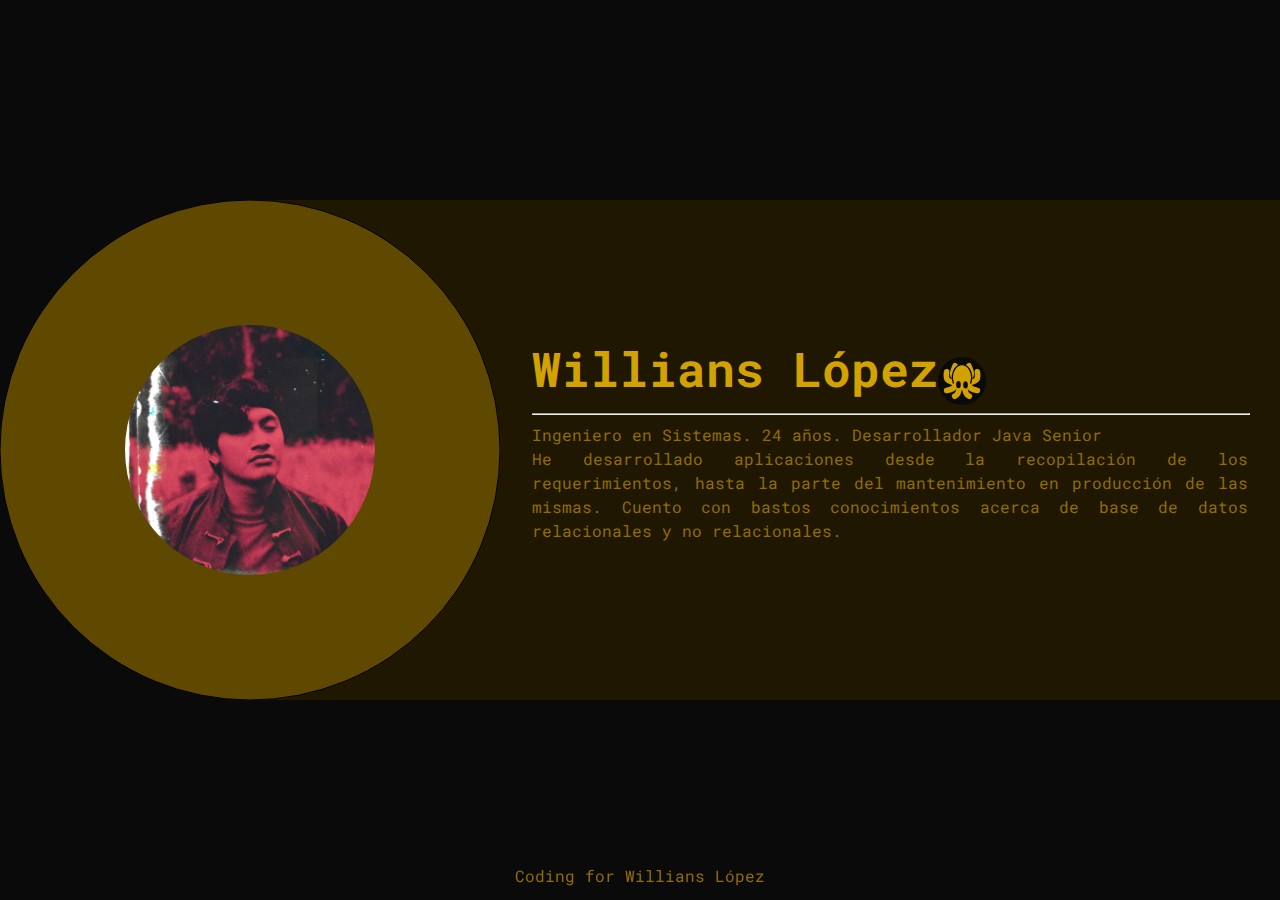
==== home.html @ 1505e7a5 "Inicializado el portafolio" ====
<!DOCTYPE html>
<html lang="en">

<head>
    <meta charset="UTF-8">
    <meta name="viewport" content="width=device-width, initial-scale=1.0">
    <title>Willians López</title>
    <link rel="preconnect" href="https://fonts.googleapis.com">
    <link rel="preconnect" href="https://fonts.gstatic.com" crossorigin>
    <link
        href="https://fonts.googleapis.com/css2?family=Roboto+Mono:ital,wght@0,100;0,200;0,300;0,400;0,500;0,600;0,700;1,100;1,200;1,300;1,400;1,500;1,600;1,700&display=swap"
        rel="stylesheet">
    <link rel="stylesheet" href="styles.css">
    <link rel="icon" type="image/svg" href="logo.svg" />
</head>

<body>
    <div id="background">
        <div class="container" id="skill-box">
            <canvas id="canvas" width="500" height="500"></canvas>
            <div class="container" id="information">
                <h1>Willians López<img src="logo.svg" alt="logo"></h1>
                <hr>
                Ingeniero en Sistemas. 24 años. Desarrollador Java Senior<br>
                He desarrollado aplicaciones desde la recopilación de los requerimientos, hasta la parte del
                mantenimiento en producción de las mismas. Cuento con bastos conocimientos acerca de base de datos
                relacionales y no relacionales.
            </div>
        </div>
    </div>
    <footer style="display: flex;position: fixed;z-index: 100;">Coding for Willians López</footer>
    <script src="scripts.js"></script>
</body>

</html>
---- styles.css ----
html, body, div, span, applet, object, iframe,
h1, h2, h3, h4, h5, h6, p, blockquote, pre,
a, abbr, acronym, address, big, cite, code,
del, dfn, em, img, ins, kbd, q, s, samp,
small, strike, strong, sub, sup, tt, var,
b, u, i, center,
dl, dt, dd, ol, ul, li,
fieldset, form, label, legend,
table, caption, tbody, tfoot, thead, tr, th, td,
article, aside, canvas, details, embed, 
figure, figcaption, footer, header, hgroup, 
menu, nav, output, ruby, section, summary,
time, mark, audio, video {
	margin: 0;
	padding: 0;
	border: 0;
	font-size: 100%;
	font: inherit;
	vertical-align: baseline;
}
/* HTML5 display-role reset for older browsers */
article, aside, details, figcaption, figure, 
footer, header, hgroup, menu, nav, section {
	display: block;
}
body {
	line-height: 1;
}
ol, ul {
	list-style: none;
}
blockquote, q {
	quotes: none;
}
blockquote:before, blockquote:after,
q:before, q:after {
	content: '';
	content: none;
}
table {
	border-collapse: collapse;
    border-spacing: 0;
}
/*end reset css*/
:root {
    --main-bg-color: #0E0B00;
    --main-cn-color: #1F1700;
    --main-tl-color: #D2A203;
    --main-tx-color: #926D00;
    --secondary-tx-color: #5F4800;
}

*{
    color: var(--main-tx-color);
}

#background{
    background-color: #0A0A0A;
    display: flex;
    flex-direction: column;
    position: fixed;
    width: 100%;
    height: 100%;
    justify-content: center;
}

.container{
    display: flex;
    border-radius: 2em;
    align-items: center;
}

body{
    display: flex;
    flex-direction: column;
    align-content: center;
    align-items: center;
}

footer{
    display: flex;
    flex-direction: column;
    justify-content: center;
    text-align: center;
    bottom: 1em;
}

h1{
    color: var(--main-tl-color);
    font-size: 3em;
    font-weight: bold;
}

hr{
    width: 100%;
}

h1 img {
    width: 1em;
    height: 1em;
    float: right;
}

*{
    font-family: 'Roboto Mono', monospace !important;
}

#information{
    background-color: var(--main-cn-color);
    flex-direction: column;
    border-radius: 0;
    width: 100%;
    height: 100%;
    justify-content: center;
    align-items: baseline;
    padding-left: 2em;
    padding-right: 2em;
    font-weight: normal;
    text-align: justify;
    font-size: 1em;
    line-height: 1.5rem;
}
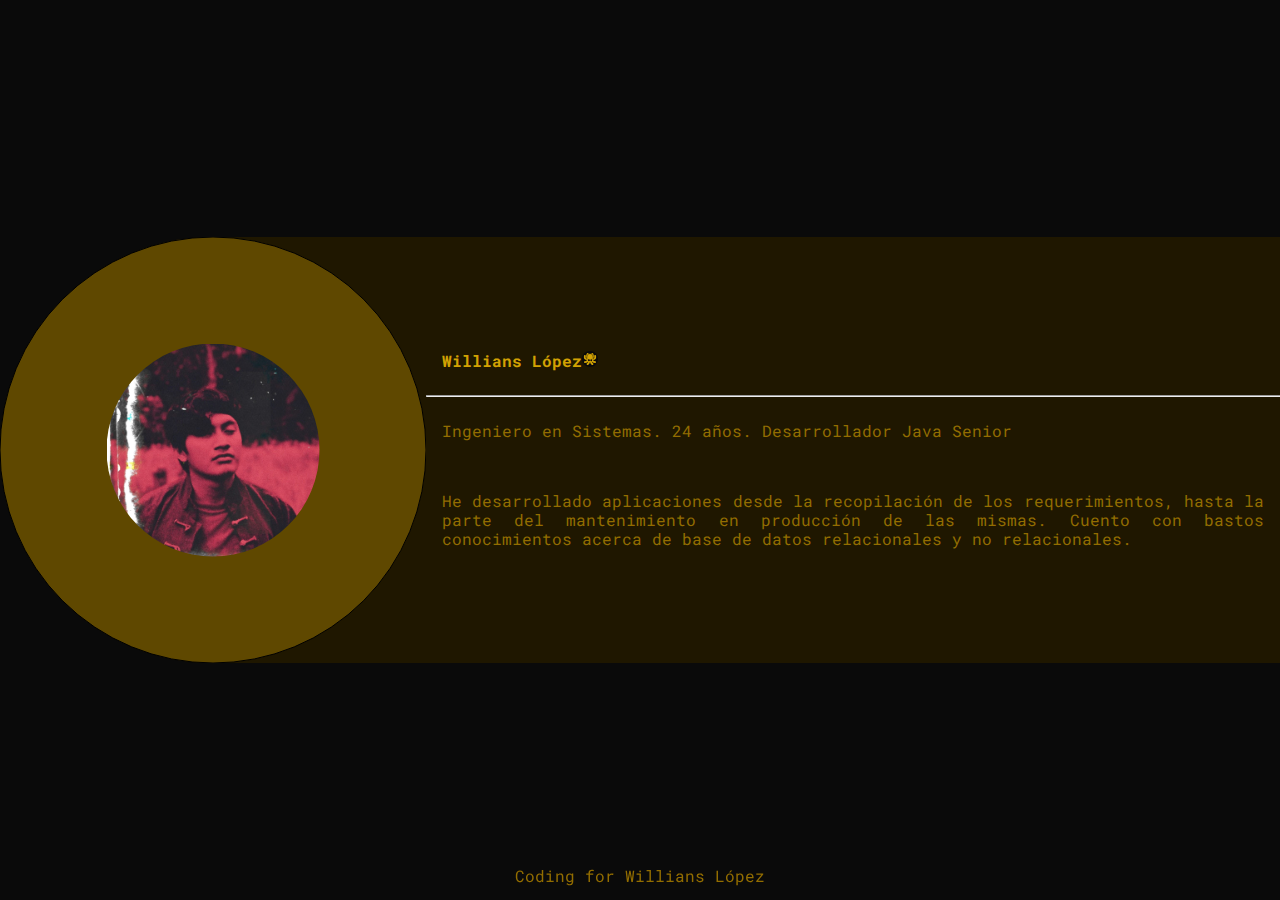
==== commit 0d7f5d9d: "modificando posicionamiento de los elementos" ====
--- a/home.html
+++ b/home.html
@@ -17,14 +17,16 @@
 <body>
     <div id="background">
         <div class="container" id="skill-box">
-            <canvas id="canvas" width="500" height="500"></canvas>
+            <canvas id="canvas"></canvas>
             <div class="container" id="information">
                 <h1>Willians López<img src="logo.svg" alt="logo"></h1>
                 <hr>
-                Ingeniero en Sistemas. 24 años. Desarrollador Java Senior<br>
-                He desarrollado aplicaciones desde la recopilación de los requerimientos, hasta la parte del
-                mantenimiento en producción de las mismas. Cuento con bastos conocimientos acerca de base de datos
-                relacionales y no relacionales.
+                <span>Ingeniero en Sistemas. 24 años. Desarrollador Java Senior</span>
+                <br>
+                <span>He desarrollado aplicaciones desde la recopilación de los requerimientos, hasta la parte del
+                    mantenimiento en producción de las mismas. Cuento con bastos conocimientos acerca de base de datos
+                    relacionales y no relacionales.</span>
+                
             </div>
         </div>
     </div>
--- a/styles.css
+++ b/styles.css
@@ -87,7 +87,6 @@
 
 h1{
     color: var(--main-tl-color);
-    font-size: 3em;
     font-weight: bold;
 }
 
@@ -113,10 +112,25 @@
     height: 100%;
     justify-content: center;
     align-items: baseline;
-    padding-left: 2em;
-    padding-right: 2em;
     font-weight: normal;
     text-align: justify;
-    font-size: 1em;
-    line-height: 1.5rem;
-}+    line-height: 1.2rem;
+}
+
+span, h1 {
+    padding: 1em;
+}
+
+#skill-box{
+    flex-direction: row;
+}
+
+@media screen and (max-width: 800px) {
+    #skill-box{
+        flex-direction: column;
+    }
+    #information{
+        width: 75%;
+        padding-bottom: 5em;
+    }
+  }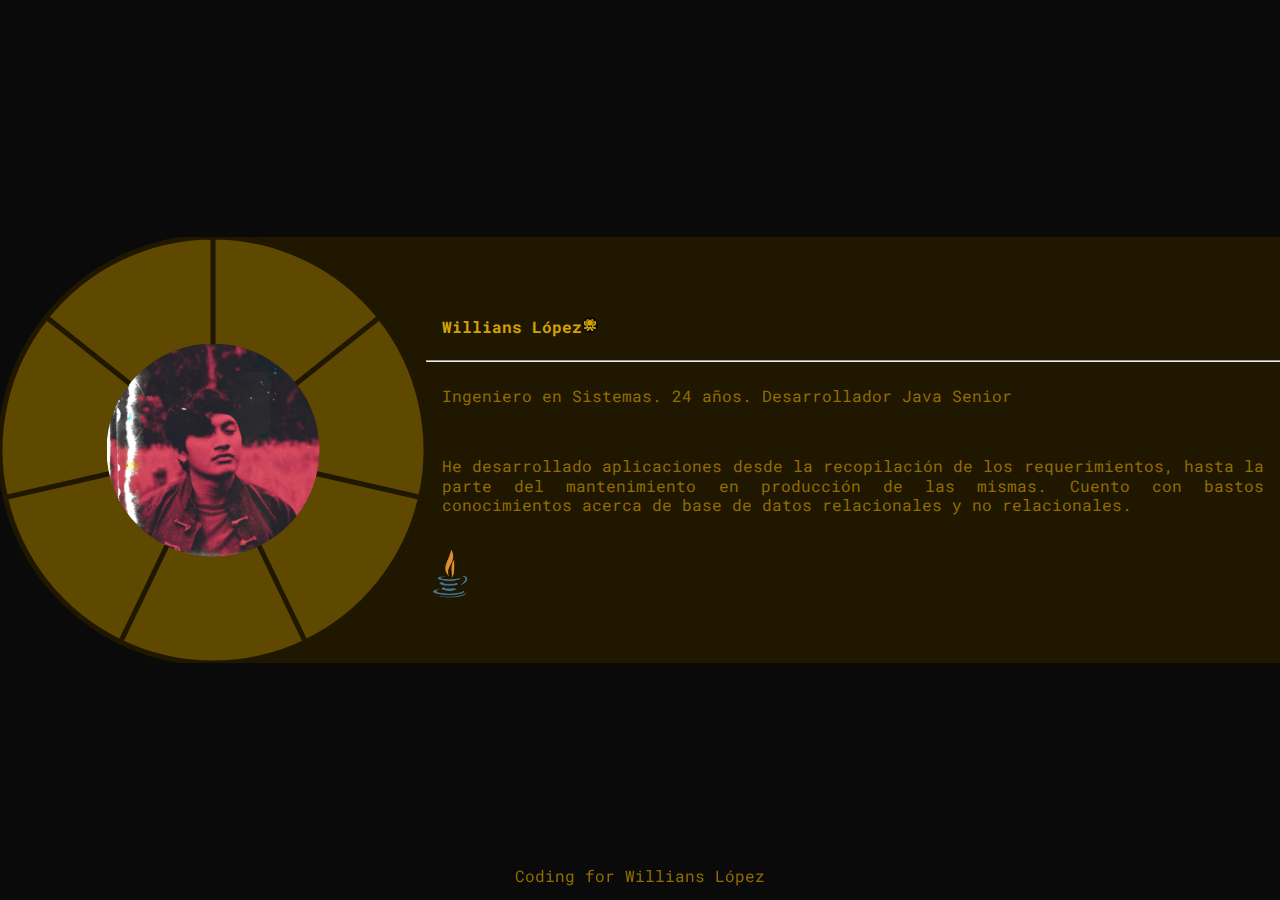
==== commit e04e0e0a: "Mejoras visuales" ====
--- a/home.html
+++ b/home.html
@@ -4,34 +4,33 @@
 <head>
     <meta charset="UTF-8">
     <meta name="viewport" content="width=device-width, initial-scale=1.0">
-    <title>Willians López</title>
+    <title>Portfolio</title>
     <link rel="preconnect" href="https://fonts.googleapis.com">
     <link rel="preconnect" href="https://fonts.gstatic.com" crossorigin>
     <link
         href="https://fonts.googleapis.com/css2?family=Roboto+Mono:ital,wght@0,100;0,200;0,300;0,400;0,500;0,600;0,700;1,100;1,200;1,300;1,400;1,500;1,600;1,700&display=swap"
         rel="stylesheet">
-    <link rel="stylesheet" href="styles.css">
-    <link rel="icon" type="image/svg" href="logo.svg" />
+    <link rel="stylesheet" href="public/css/styles.css">
+    <link rel="icon" type="image/svg" href="public/img/logo.svg" />
 </head>
-
 <body>
     <div id="background">
         <div class="container" id="skill-box">
             <canvas id="canvas"></canvas>
             <div class="container" id="information">
-                <h1>Willians López<img src="logo.svg" alt="logo"></h1>
+                <h1>Willians López<img src="public/img/logo.svg" alt="logo"></h1>
                 <hr>
                 <span>Ingeniero en Sistemas. 24 años. Desarrollador Java Senior</span>
                 <br>
                 <span>He desarrollado aplicaciones desde la recopilación de los requerimientos, hasta la parte del
                     mantenimiento en producción de las mismas. Cuento con bastos conocimientos acerca de base de datos
                     relacionales y no relacionales.</span>
-                
+                    <br>
+                <img src="public/img/java.gif" alt="gif de java" width="50px">
             </div>
         </div>
     </div>
     <footer style="display: flex;position: fixed;z-index: 100;">Coding for Willians López</footer>
-    <script src="scripts.js"></script>
+    <script src="public/js/scripts.js"></script>
 </body>
-
 </html>--- a/public/css/styles.css
+++ b/public/css/styles.css
@@ -0,0 +1,261 @@
+html,
+body,
+div,
+span,
+applet,
+object,
+iframe,
+h1,
+h2,
+h3,
+h4,
+h5,
+h6,
+p,
+blockquote,
+pre,
+a,
+abbr,
+acronym,
+address,
+big,
+cite,
+code,
+del,
+dfn,
+em,
+img,
+ins,
+kbd,
+q,
+s,
+samp,
+small,
+strike,
+strong,
+sub,
+sup,
+tt,
+var,
+b,
+u,
+i,
+center,
+dl,
+dt,
+dd,
+ol,
+ul,
+li,
+fieldset,
+form,
+label,
+legend,
+table,
+caption,
+tbody,
+tfoot,
+thead,
+tr,
+th,
+td,
+article,
+aside,
+canvas,
+details,
+embed,
+figure,
+figcaption,
+footer,
+header,
+hgroup,
+menu,
+nav,
+output,
+ruby,
+section,
+summary,
+time,
+mark,
+audio,
+video {
+    margin: 0;
+    padding: 0;
+    border: 0;
+    font-size: 100%;
+    font: inherit;
+    vertical-align: baseline;
+}
+
+/* HTML5 display-role reset for older browsers */
+article,
+aside,
+details,
+figcaption,
+figure,
+footer,
+header,
+hgroup,
+menu,
+nav,
+section {
+    display: block;
+}
+
+body {
+    line-height: 1;
+}
+
+ol,
+ul {
+    list-style: none;
+}
+
+blockquote,
+q {
+    quotes: none;
+}
+
+blockquote:before,
+blockquote:after,
+q:before,
+q:after {
+    content: '';
+    content: none;
+}
+
+table {
+    border-collapse: collapse;
+    border-spacing: 0;
+}
+
+/*end reset css*/
+:root {
+    --main-bg-color: #0E0B00;
+    --main-cn-color: #1F1700;
+    --main-tl-color: #D2A203;
+    --main-tx-color: #926D00;
+    --secondary-tx-color: #5F4800;
+}
+
+* {
+    color: var(--main-tx-color);
+}
+
+#background {
+    background-color: #0A0A0A;
+    display: flex;
+    flex-direction: column;
+    position: fixed;
+    width: 100%;
+    height: 100%;
+    justify-content: center;
+}
+
+.container {
+    display: flex;
+    border-radius: 2em;
+    align-items: center;
+}
+
+body {
+    display: flex;
+    flex-direction: column;
+    align-content: center;
+    align-items: center;
+}
+
+footer {
+    display: flex;
+    flex-direction: column;
+    justify-content: center;
+    text-align: center;
+    bottom: 1em;
+}
+
+h1 {
+    color: var(--main-tl-color);
+    font-weight: bold;
+}
+
+hr {
+    width: 100%;
+}
+
+h1 img {
+    width: 1em;
+    height: 1em;
+    float: right;
+}
+
+* {
+    font-family: 'Roboto Mono', monospace !important;
+}
+
+#information {
+    background-color: var(--main-cn-color);
+    flex-direction: column;
+    border-radius: 0;
+    width: 100%;
+    height: 100%;
+    justify-content: center;
+    align-items: baseline;
+    font-weight: normal;
+    text-align: justify;
+    line-height: 1.2rem;
+}
+
+span,
+h1 {
+    padding: 1em;
+}
+
+#skill-box {
+    flex-direction: row;
+    animation: entrada 2s;
+}
+
+#canvas {
+    animation: girar 2s;
+}
+
+@keyframes entrada {
+    from {
+        transform: translateX(100%);
+    }
+
+    to {
+        transform: 0;
+    }
+}
+
+@media screen and (max-width: 800px) {
+    #skill-box {
+        flex-direction: column;
+    }
+
+    #information {
+        width: 75%;
+        padding-bottom: 5em;
+    }
+
+    @keyframes entrada {
+        from {
+            transform: translateY(100%);
+        }
+
+        to {
+            transform: 0;
+        }
+    }
+}
+
+@keyframes girar {
+    from {
+        transform: rotate(0deg);
+    }
+
+    to {
+        transform: rotate(0deg);
+    }
+}